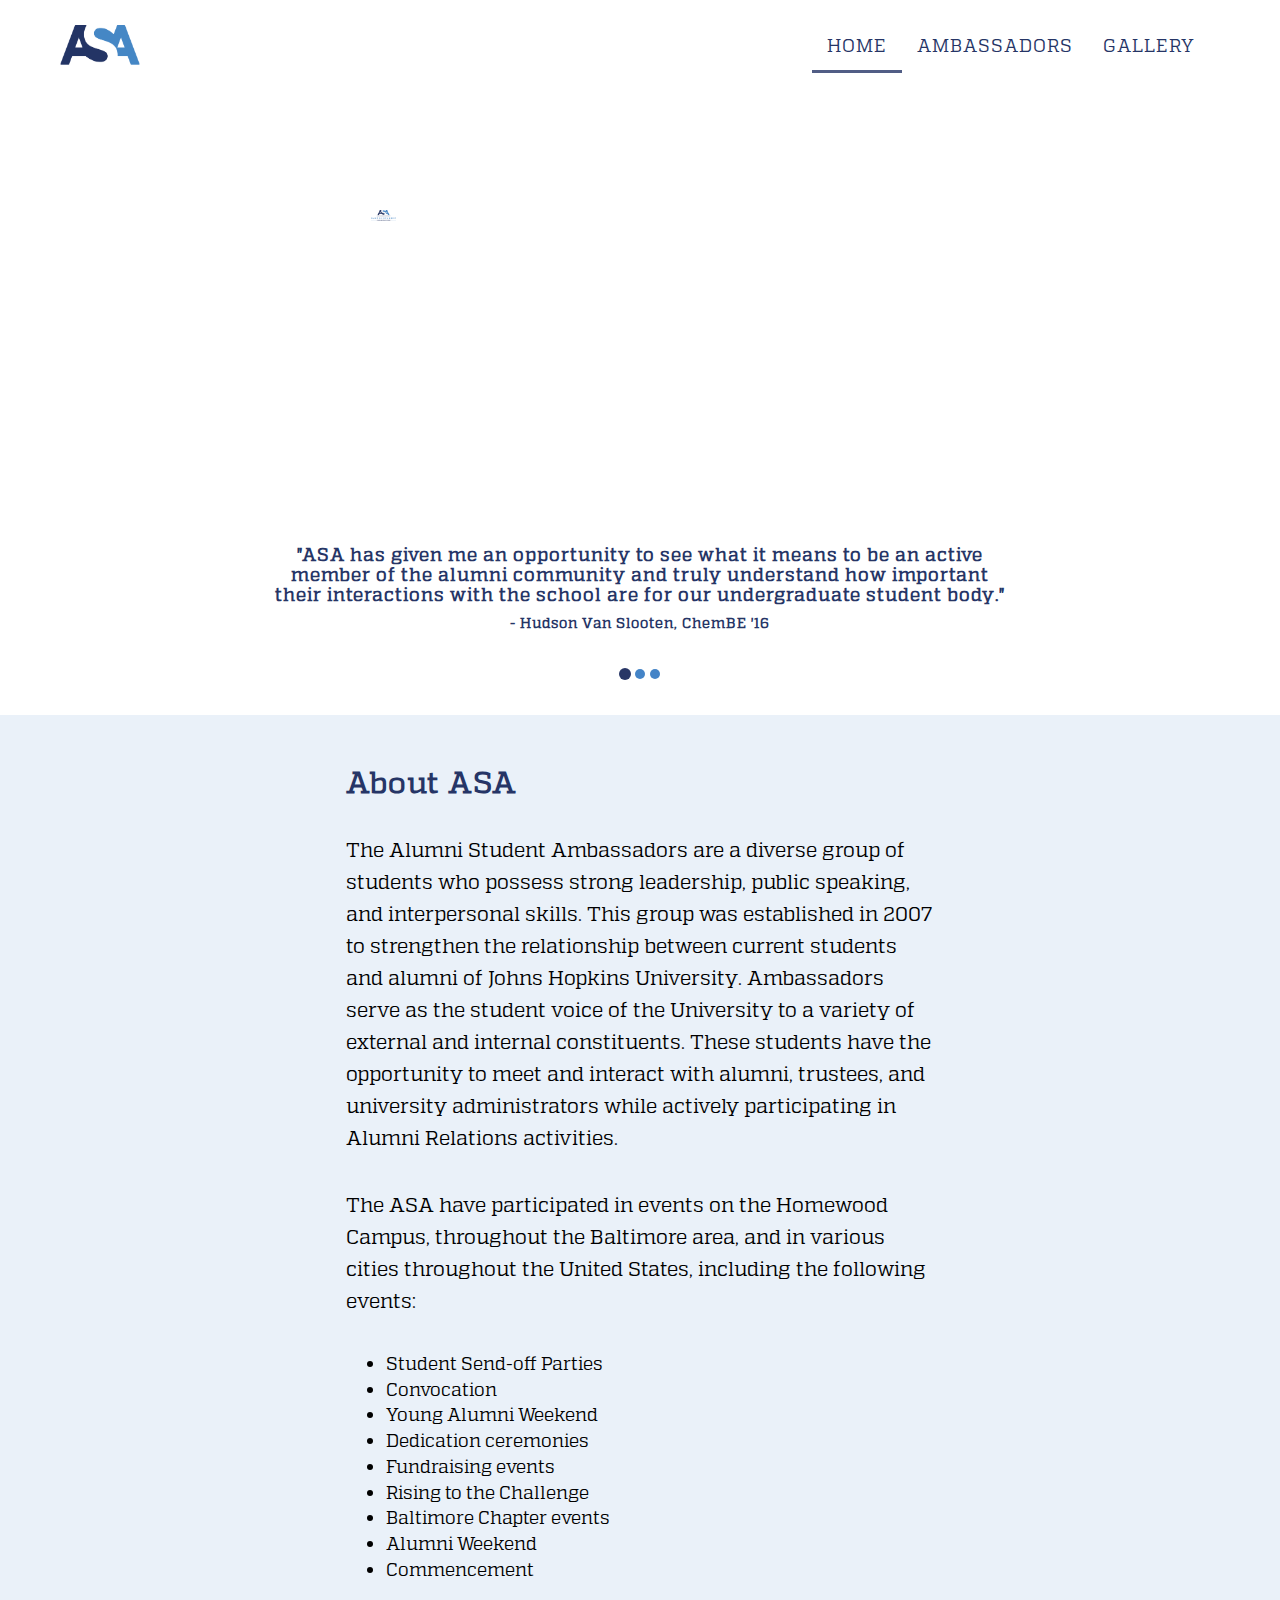
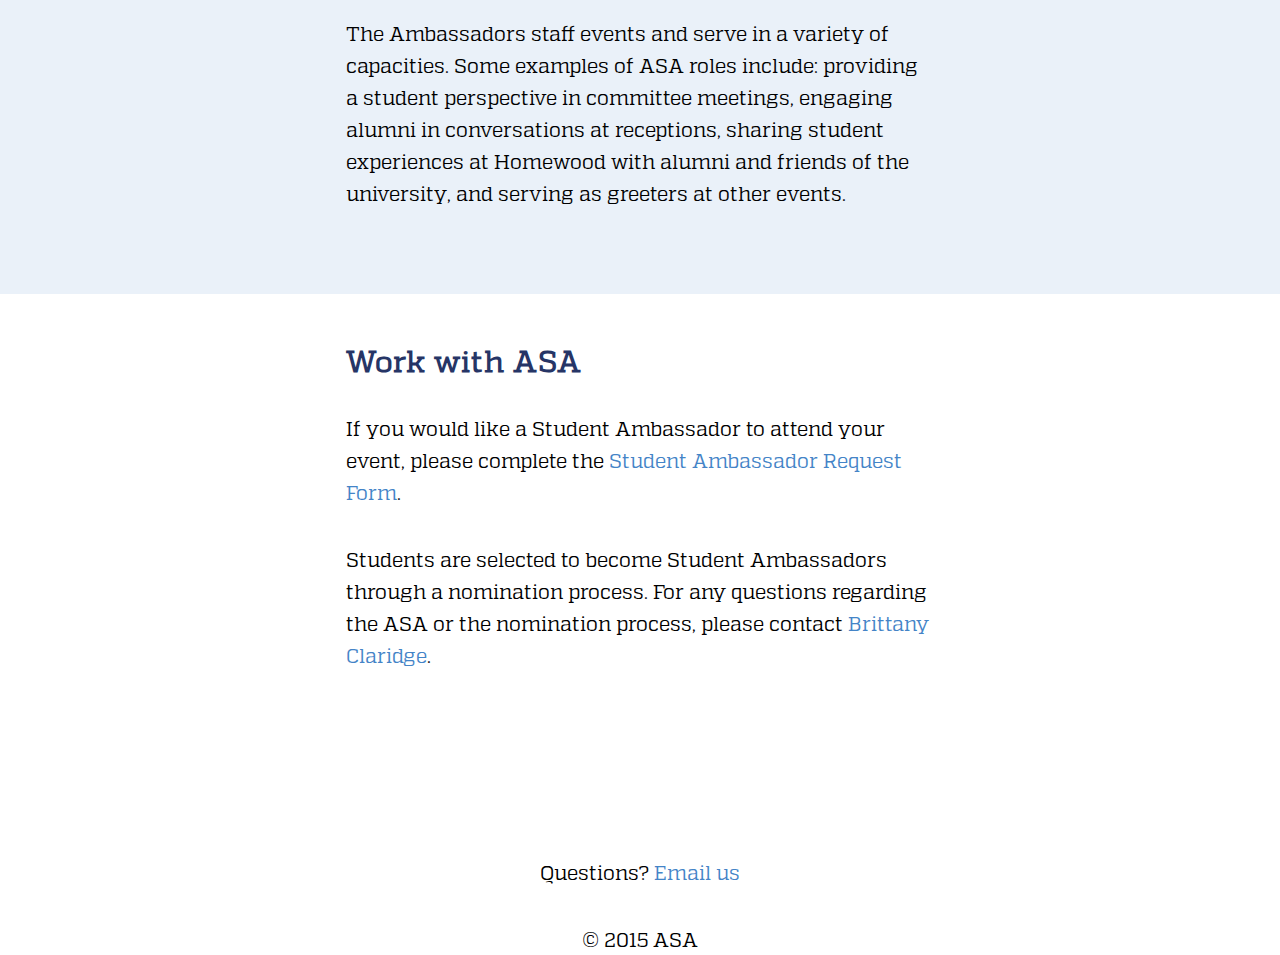
==== index.html @ 32c0086c "added years for testimonials" ====
<!DOCTYPE html>
<html lang="en">
    <head>
        <meta charset="utf-8">
        <meta http-equiv="X-UA-Compatible" content="IE=edge">
        <meta name="viewport" content="width=device-width, initial-scale=1">
        <meta name="description" content="">
        <meta name="author" content="">
        <title>JHU ASA</title>
        <!-- Bootstrap Core CSS -->
        <link href="css/bootstrap.min.css" rel="stylesheet">
        <!-- Custom CSS -->
        <link href="css/grayscale.css" rel="stylesheet">
        <!-- Custom Fonts -->
        <link href="font-awesome/css/font-awesome.min.css" rel="stylesheet" type="text/css">
        <link href="http://fonts.googleapis.com/css?family=Lora:400,700,400italic,700italic" rel="stylesheet" type="text/css">
        <link href="http://fonts.googleapis.com/css?family=Montserrat:400,700" rel="stylesheet" type="text/css">
        <script type="text/javascript" src="d3/d3.js"></script>
        <!-- jQuery -->
        <script src="js/jquery.js"></script>
        <!-- Bootstrap Core JavaScript -->
        <script src="js/bootstrap.min.js"></script>
        <!-- Plugin JavaScript -->
        <script src="js/jquery.easing.min.js"></script>
        <!-- Custom Theme JavaScript -->
        <script src="js/grayscale.js"></script>
        <script src="js/mindmap_entrep.js"></script>
        <script src="js/mindmap_industry.js"></script>
    </head>
    <body id="page-top" data-spy="scroll" data-target=".navbar-fixed-top">
        <!-- Navigation -->
        <nav class="navbar navbar-custom navbar-fixed-top" role="navigation">
            <div class="container">
                <div class="navbar-header">
                    <button type="button" class="navbar-toggle" data-toggle="collapse" data-target=".navbar-main-collapse">
                        <i class="fa fa-bars"></i>
                    </button>
                    <a class="navbar-brand page-scroll" href="index.html" id="jhu_logo"><img src="img/ASA_half.png" height="40" width="80"></a>
                </div>
                <!-- Collect the nav links, forms, and other content for toggling -->
                <div class="collapse navbar-collapse navbar-right navbar-main-collapse">
                    <ul class="nav navbar-nav">
                        <!-- Hidden li included to remove active class from about link when scrolled up past about section -->
                        <li class="active">
                            <a class="page-scroll" href="index.html">Home</a>
                        </li>
                        <li>
                            <a class="page-scroll" href="bios.html">Ambassadors</a>
                        </li>
                        <li>
                            <a class="page-scroll" href="gallery.html">Gallery</a>
                        </li>
                        </li>
                    </ul>
                </div>
                <!-- /.navbar-collapse -->
            </div>
            <!-- /.container -->
        </nav>
        <!-- Intro Header -->
        <header class="page-head">
            <div class="intro"></div>
            <div id="carousel-example-generic" class="carousel slide" data-ride="carousel">
              <!-- Indicators -->
              <ol class="carousel-indicators">
                <li data-target="#carousel-example-generic" data-slide-to="0" class="active"></li>
                <li data-target="#carousel-example-generic" data-slide-to="1"></li>
                <li data-target="#carousel-example-generic" data-slide-to="2"></li>
              </ol>
              <!-- Wrapper for slides -->
              <div class="carousel-inner">
                <div class="item active">
                  <svg class="quote_svg">
                        <rect class="quote-background"/>
                  </svg>
                  <div class="carousel-caption">
                      <h3>"ASA has given me an opportunity to see what it means to be an active member of the alumni community and truly understand how important their interactions with the school are for our undergraduate student body."</h3>
                      <h5>- Hudson Van Slooten, ChemBE '16</h5>
                  </div>
                </div>
                <div class="item">
                  <svg class="quote_svg">
                        <rect class="quote-background"/>
                  </svg>
                  <div class="carousel-caption">
                      <h3>"Being part of ASA is one of the most powerful reminders of how lucky I am to have the opportunity to attend Johns Hopkins University."</h3>
                      <h5>- Caitlin Romanczyk, BME '17</h5>
                  </div>
                </div>
                <div class="item">
                  <svg class="quote_svg">
                        <rect class="quote-background"/>
                  </svg>
                  <div class="carousel-caption">
                      <h3>"As an alumni student ambassador, I have witnessed the extent to which our alumni network is genuinely interested in not only connecting with current students at Hopkins, like me, but also helping us pursue both our academic and personal goals."</h3>
                      <h5>- Danait Yemane, Public Health '17</h5>
                  </div>
                </div>
              </div>
            </div> <!-- Carousel -->
        </header>
        <!-- About Section -->
        <section id="about" class="content-section">
            <div class="row">
                <div class="col-lg-8 col-lg-offset-2">
                    <h2>About ASA</h2>
                    <p>The Alumni Student Ambassadors are a diverse group of students who possess strong leadership, public speaking, and interpersonal skills. This group was established in 2007 to strengthen the relationship between current students and alumni of Johns Hopkins University. Ambassadors serve as the student voice of the University to a variety of external and internal constituents. These students have the opportunity to meet and interact with alumni, trustees, and university administrators while actively participating in Alumni Relations activities.</p>
										<p>The ASA have participated in events on the Homewood Campus, throughout the Baltimore area, and in various cities throughout the United States, including the following events:
                    </p>
                    <div class ="mission">
                        <ul>
                            <li>Student Send-off Parties</li>
                            <li>Convocation</li>
                            <li>Young Alumni Weekend</li>
                            <li>Dedication ceremonies</li>
                            <li>Fundraising events</li>
                            <li>Rising to the Challenge</li>
                            <li>Baltimore Chapter events</li>
                            <li>Alumni Weekend</li>
                            <li>Commencement</li>
                        </ul>
                    </div>
										<p>The Ambassadors staff events and serve in a variety of capacities. Some examples of ASA roles include: providing a student perspective in committee meetings, engaging alumni in conversations at receptions, sharing student experiences at Homewood with alumni and friends of the university, and serving as greeters at other events.
                    </p>
							</div>
					</div>
			</section>
        <section id="work" class="content-section">
            <div class="row">
                <div class="col-lg-8 col-lg-offset-2">
									<h2>Work with ASA</h2>
											<p>If you would like a Student Ambassador to attend your event, please complete the <a href="https://secure.jhu.edu/form/asarequest" target="_blank">Student Ambassador Request Form</a>.</p>
											<p>Students are selected to become Student Ambassadors through a nomination process. For any questions regarding the ASA or the nomination process, please contact <a href="mailto:bclaridge@jhu.edu?subject=ASA%20Inquiry">Brittany Claridge</a>.
                    </p>		
                </div>
            </div>
        </section>
        <section id="end">
						<p>Questions? <a href="mailto:jhu.asa@gmail.com?" target="_top">Email us</a>
            </p>
						<p>
							&#169; 2015 ASA
            </p>
        </section>
    </body>
</html>
---- css/grayscale.css ----
/*!
 * Start Bootstrap - Grayscale Bootstrap Theme (http://startbootstrap.com)
 * Code licensed under the Apache License v2.0.
 * For details, see http://www.apache.org/licenses/LICENSE-2.0.
 */

@font-face {
    font-family: quadon;
    src: url("../fonts/Quadon/Quadon.otf");
}


body
{
    width: 100%;
    height: 100%;
    font-family: quadon;
    color: black;
    background-color: #ffffff;
}

html
{
    width: 100%;
    height: 100%;
}

h1,
h2,
h3,
h4,
h5,
h6
{
    margin: 0 0 35px;
    font-family: quadon;
    font-weight: 700;
    letter-spacing: 1px;
    color: #263566;;
}

p
{
    margin: 0 0 25px;
    font-size: 18px;
    line-height: 1.5;
    text-align: left;
}

@media (min-width:767px)
{
    p
    {
        margin: 0 0 35px;
        font-size: 20px;
        line-height: 1.6;
    }
}

a
{
    color: #4484C7;
    -webkit-transition: all .2s ease-in-out;
    -moz-transition: all .2s ease-in-out;
    transition: all .2s ease-in-out;
}

a:hover,
a:focus
{
    text-decoration: none;
    color: #11505d;
}

.light
{
    font-weight: 400;
}

.navbar-custom
{
    margin-bottom: 0;
    border-bottom: 1px solid rgba(255,255,255,.3);
    text-transform: uppercase;
    font-family: quadon;
}

.navbar-custom .navbar-brand {
    font-weight: 700;
    font-size: 14px;
}

.navbar-custom .navbar-brand:focus
{
    outline: 0;
}

.navbar-custom .navbar-brand .navbar-toggle
{
    padding: 4px 6px;
    font-size: 16px;
    color: #fff;
}

.navbar-custom .navbar-brand .navbar-toggle:focus,
.navbar-custom .navbar-brand .navbar-toggle:active
{
    outline: 0;
}

.navbar-custom a
{
    color: #263566;
}
/*
.navbar-custom a.active
{
    color: red;
}
*/

.navbar-custom .nav li.active
{
    background-color: rgba(38, 53, 102, 0.53);
}

/*
.navbar-custom .nav li
{
    -webkit-transition: background .3s ease-in-out;
    -moz-transition: background .3s ease-in-out;
    transition: background .3s ease-in-out;
}
*/
.navbar-custom .nav li {
    background-color:white;
}
.navbar-custom .nav li:hover,
.navbar-custom .nav li:focus {
    background-color: rgba(68, 132, 199, 0.2);
}
.navbar-custom .nav li a:hover,
.navbar-custom .nav li a:focus {
    background-color: rgba(68, 132, 199, 0.2);
}

.events-centered p {
	text-align: center;
}

.top-nav-collapse
    {
        padding: 0;
        background-color: white;
				color: white;
}
.navbar-custom.top-nav-collapse
{
    border-bottom: 2px solid #4484C7;
    color: white;
}

@media (min-width:767px)
{
    .navbar
    {
        padding: 20px 0;
        border-bottom: 0;
        letter-spacing: 1px;
        background: 0 0;
        -webkit-transition: background .5s ease-in-out,padding .5s ease-in-out;
        -moz-transition: background .5s ease-in-out,padding .5s ease-in-out;
        transition: background .5s ease-in-out,padding .5s ease-in-out;
    }
    .top-nav-collapse
    {
        padding: 0;
        background-color: white;
				color: white;
    }
    .navbar-custom.top-nav-collapse
    {
        border-bottom: 2px solid #4484C7;
				color: white;
/*        min-height:70px;*/
    }
    .navbar-custom .nav li:hover,
    .navbar-custom .nav li:focus {
        background-color: rgba(68, 132, 199, 0.2);
        border-bottom-style: solid;
        border-bottom-color: rgba(68, 132, 199, 0.4);
    }
    .navbar-custom .nav li a:hover,
    .navbar-custom .nav li a:focus {
        background-color: rgba(68, 132, 199, 0.2);
    }
    .navbar-custom .nav li.active
    {
        border-bottom: 3px solid;
        border-bottom-color: rgba(38, 53, 102, 0.8);
        background-color: white;
    }

}
#jhu_logo {
    height: 50px;
    width: 200px;
    padding: 5px;
}
.page-head{
    display: table;
/*    width: 60%;*/
		height: 50%;
		width:60%;
		margin-left:20%;
		margin-top: 200px;
		background-size: 100%;
		@media (min-width:767px) {
			background-size: 25px;
		}
}

@media (max-width:766px){
    .page-head{
        width: 80%;
        margin-left:10%;
    }
}

.intro
{
    display: table;
/*    width: 60%;*/
		height: 300px;
		width:70%;
		margin-left:15%;
		margin-top: 10px;
    background-image: url("../img/ASA_full.png");
    background-repeat: no-repeat;
		background-size: 100%;
		@media (min-width:767px) {
			background-size: 25px;
		}
}

@media (max-width:766px){
    .intro{
        height: 150px;
    }
}
.non-intro
{
    display: table;
/*    width: 60%;*/
		height: 100px;
		width:100%;
		margin-left:20%;
		margin-top: 10px;
		@media (min-width:767px) {
			background-size: 25px;
		}
}

#about, #events {
	background-color:rgba(68, 132, 199, 0.11);
}

.btn-circle
{
    width: 70px;
    height: 70px;
    margin-top: 15px;
    padding: 7px 16px;
    border: 2px solid #fff;
    border-radius: 35px;
    font-size: 40px;
    color: #fff;
    background: 0 0;
    -webkit-transition: background .3s ease-in-out;
    -moz-transition: background .3s ease-in-out;
    transition: background .3s ease-in-out;
}

.btn-circle:hover,
.btn-circle:focus
{
    outline: 0;
    color: #fff;
    background: rgba(255,255,255,.1);
}

.btn-circle i.animated
{
    -webkit-transition-property: -webkit-transform;
    -webkit-transition-duration: 1s;
    -moz-transition-property: -moz-transform;
    -moz-transition-duration: 1s;
}

.btn-circle:hover i.animated
{
    -webkit-animation-name: pulse;
    -moz-animation-name: pulse;
    -webkit-animation-duration: 1.5s;
    -moz-animation-duration: 1.5s;
    -webkit-animation-iteration-count: infinite;
    -moz-animation-iteration-count: infinite;
    -webkit-animation-timing-function: linear;
    -moz-animation-timing-function: linear;
}

@-webkit-keyframes pulse{    
    0 {
        -webkit-transform: scale(1);
        transform: scale(1);
    }

    50% {
        -webkit-transform: scale(1.2);
        transform: scale(1.2);
    }

    100% {
        -webkit-transform: scale(1);
        transform: scale(1);
    }
}

@-moz-keyframes pulse{    
    0 {
        -moz-transform: scale(1);
        transform: scale(1);
    }

    50% {
        -moz-transform: scale(1.2);
        transform: scale(1.2);
    }

    100% {
        -moz-transform: scale(1);
        transform: scale(1);
    }
}

.content-section
{
    padding-left: 15%;
    padding-right: 15%;
		padding-top: 50px;
		padding-bottom: 50px;
}

@media (max-width:766px){
    .content-section{
        padding-right: 40px;
        padding-left: 40px;
        padding top:20px;
    }
}

.download-section
{
    width: 100%;
    padding: 50px 0;
    color: #fff;
    background: url(../img/downloads-bg.jpg) no-repeat center center scroll;
    background-color: #000;
    -webkit-background-size: cover;
    -moz-background-size: cover;
    background-size: cover;
    -o-background-size: cover;
}

#map
{
    width: 100%;
    height: 200px;
    margin-top: 100px;
}

@media (min-width:767px)
{
    .content-section
    {
        padding-top: -50px;
    }
    .download-section
    {
        padding: 100px 0;
    }
    #map
    {
        height: 400px;
        margin-top: 250px;
    }
}

.btn
{
    text-transform: uppercase;
    font-family: Montserrat,"Helvetica Neue",Helvetica,Arial,sans-serif;
    font-weight: 400;
    -webkit-transition: all .3s ease-in-out;
    -moz-transition: all .3s ease-in-out;
    transition: all .3s ease-in-out;
}

.btn-default
{
    border: 1px solid #219ab3;
    color: #4484C7;
    background-color: transparent;
}

.btn-default:hover,
.btn-default:focus
{
    border: 1px solid #4484C7;
    outline: 0;
    color: #000;
    background-color: #4484C7;
}

ul.banner-social-buttons
{
    margin-top: 0;
}

@media (max-width:1199px)
{
    ul.banner-social-buttons
    {
        margin-top: 15px;
    }
}

@media (max-width:767px)
{
    ul.banner-social-buttons li
    {
        display: block;
        margin-bottom: 20px;
        padding: 0;
    }
    ul.banner-social-buttons li:last-child
    {
        margin-bottom: 0;
    }
}

footer
{
    padding: 50px 0;
}

footer p
{
    margin: 0;
}

::-moz-selection {
    text-shadow: none;
    background: #fcfcfc;
    background: rgba(255,255,255,.2);
}

::selection {
    text-shadow: none;
    background: #fcfcfc;
    background: rgba(255,255,255,.2);
}

img::selection
{
    background: 0 0;
}

img::-moz-selection
{
    background: 0 0;
}

body
{
    webkit-tap-highlight-color: rgba(255,255,255,.2);
}

.text
{
    text-align: center;
}

.text_align
{
    text-align: left;
}

.top_align
{
    text-align: center;
}


.centeredp {
	text-align: center;
}
#mindmap_entrepreneurship {
    width: 100%;
}
#mindmap_industry {
    width: 99%;
  	overflow: scroll;
}
.opportunities
{
    padding-bottom: -100px;
}

.mission {
    text-align: left;
    font-size: 20px;
}





/* Leadership Table */

.lead-name {
    font-size: 20px;
}
.lead-position {
    padding-bottom: 10px;
}

.linkedin svg{
    fill: #4484C7;
    transform:scale(.2);
    transition: ease-in-out;
    padding: 0px;
    margin: 0px;
    display: inline-block;
}
.linkedin svg:hover {
    fill:black;
    transform: scale(.25);
    display: inline;
}
.social-media {
    padding: 0px;
    margin: 0px;
    display: inline;
}
#end{
    margin: 100px;
}

#end p {
				text-align: center;
		}

/* SLIDE DOWN */
#flip p{
		display: inline;
		padding: 0px;
		margin: 0px;
		color: rgba(7, 128, 181, 1)
}
#flip2 p{
		display: inline;
		padding: 0px;
		margin: 0px;
		color: rgba(7, 128, 181, 1)
}

#flip, #flip2, #inline {
	display: inline;
}

#panel, #panel2 {
    padding: 5px;
    text-align: center;
/*    background-color: #e5eecc;*/
/*    border: solid 1px #c3c3c3;*/
}

#flip, #flip2:hover {
	cursor: pointer;
}

#panel, #panel2 {
    padding: 50px;
    display: none;
}

a.image-link {
		cursor: pointer;
}

p.small {
	font-size: 14px;
	margin-bottom: 15px;
}

p.large {
	font-size: 20px;
	margin-bottom: 15px;
}

.events-centered h5 {
	margin: 5px;
	margin-top: 20px;
}

.left-list {
	text-align: left;
	font-size: 18px;
}

.carousel-control {
    background-color: white;   
}
.carousel-caption {
    right: 1%;
    left: 1%;
}

.carousel-indicators li {
    background-color: #4484C7;
    border-width: 0;
}
.carousel-indicators li.active {
    background-color: #283666;
}

.carousel-caption {
    text-shadow: none;
}

.carousel-caption h3 {
    margin: 5px;
    font-size: 18px;
    margin-bottom: 10px;
}
.carousel-caption h5 {
    font-size: 14px;
    text-align: center;
}

.quote-background {
    fill: white;
    width: 100%;
    height: 200px;
}
.quote_svg {
    width: 100%;
    height: 200px;
}
    
@media (max-width:766px){
    .quote-background {
        height: 300px;
    }
    .quote_svg {
        height: 300px;
    }
}

/* list.js */

.list {
  margin:0;
  padding:20px 0 0;
}
@media (max-width:766px){
    .list {
        text-align: center;
    }
}

.list p {
    margin-bottom: 0;
    font-size: 17px;
}
.list h3 {
  margin:0 0 0.3rem;
  font-weight: normal;
  font-weight:bold;
  font-size: 18px;
}
.list > li {
  display:block;
  background-color: #eee;
  padding:10px;
  box-shadow: inset 0 1px 0 #fff;
}
.avatar {
  max-width: 150px;
}
img {
  max-width: 100%;
}


input {
  border:solid 1px #ccc;
  border-radius: 5px;
  padding:7px 14px;
  margin-bottom:10px
}
input:focus {
  outline:none;
  border-color:#aaa;
}
.sort {
  padding:8px 30px;
  border-radius: 6px;
  border:none;
  display:inline-block;
  color:#fff;
  text-decoration: none;
  background-color: #28a8e0;
  height:30px;
}
.sort:hover {
  text-decoration: none;
  background-color:#1b8aba;
}
.sort:focus {
  outline:none;
}
.sort:after {
  width: 0;
  height: 0;
  border-left: 5px solid transparent;
  border-right: 5px solid transparent;
  border-bottom: 5px solid transparent;
  content:"";
  position: relative;
  top:-10px;
}
.sort.asc:after {
  width: 0;
  height: 0;
  border-left: 5px solid transparent;
  border-right: 5px solid transparent;
  border-top: 5px solid #fff;
  content:"";
  position: relative;
  top:13px;
}
.sort.desc:after {
  width: 0;
  height: 0;
  border-left: 5px solid transparent;
  border-right: 5px solid transparent;
  border-bottom: 5px solid #fff;
  content:"";
  position: relative;
  top:-10px;
}

/* end list.js */

/* Customizing the list */

.list > li {
    display: inline-block;
    margin: 10px;
    background-color: rgba(68, 132, 199, 0.38);
    border-radius: 6px;
    min-height: 400px;
}

.profilePic {
    border-radius: 6px;
    height: 200px;
    width: 200px;
    border-style: solid;
    border-width:1px;
    border-color: rgba(37, 52, 103);
}

button.sort {
    background-color: rgb(37, 52, 103);
    height: 35px;
    width: 100px;
    padding: 0px;
    margin: 1px;
}
button.sort:hover {
    background-color: rgba(37, 52, 103, 0.6);
}

/* End custom list */


/* special highlight color */
::selection {
  background: rgba(37, 52, 103, 0.6); /* WebKit/Blink Browsers */
}
::-moz-selection {
  background: rgba(37, 52, 103, 0.6); /* Gecko Browsers */
}
/* end highlight color */

ul {
    margin-bottom: 35px;
    font-size: 18px;
}

.fa {
    color: rgba(37, 52, 103, 1);
}


.more_info {
    height: 30px;
    width: 150px;
    overflow: hidden;
    color: #263566;
    cursor: pointer;
    font-size: 15px;
}

.more_info.active {
    height: auto;
    width: auto;
}
p.school {
    display: inline;
    width: 200px;
    font-size: 15px;
}
p.year {
    display: inline;
    width: 200px;
    font-size: 15px;
}
p.major {
    margin-bottom: 10px;
    width: 200px;
    font-size: 15px;
}

@media (max-width:766px){
    p.major {
        text-align: center;
    }
}

h5.position {
    margin-bottom: 10px;
    width: 200px;
}

h3.name {
    width: 200px;
}

.bio_text {
    height:135px;
}
p.code {
    display: none;
}
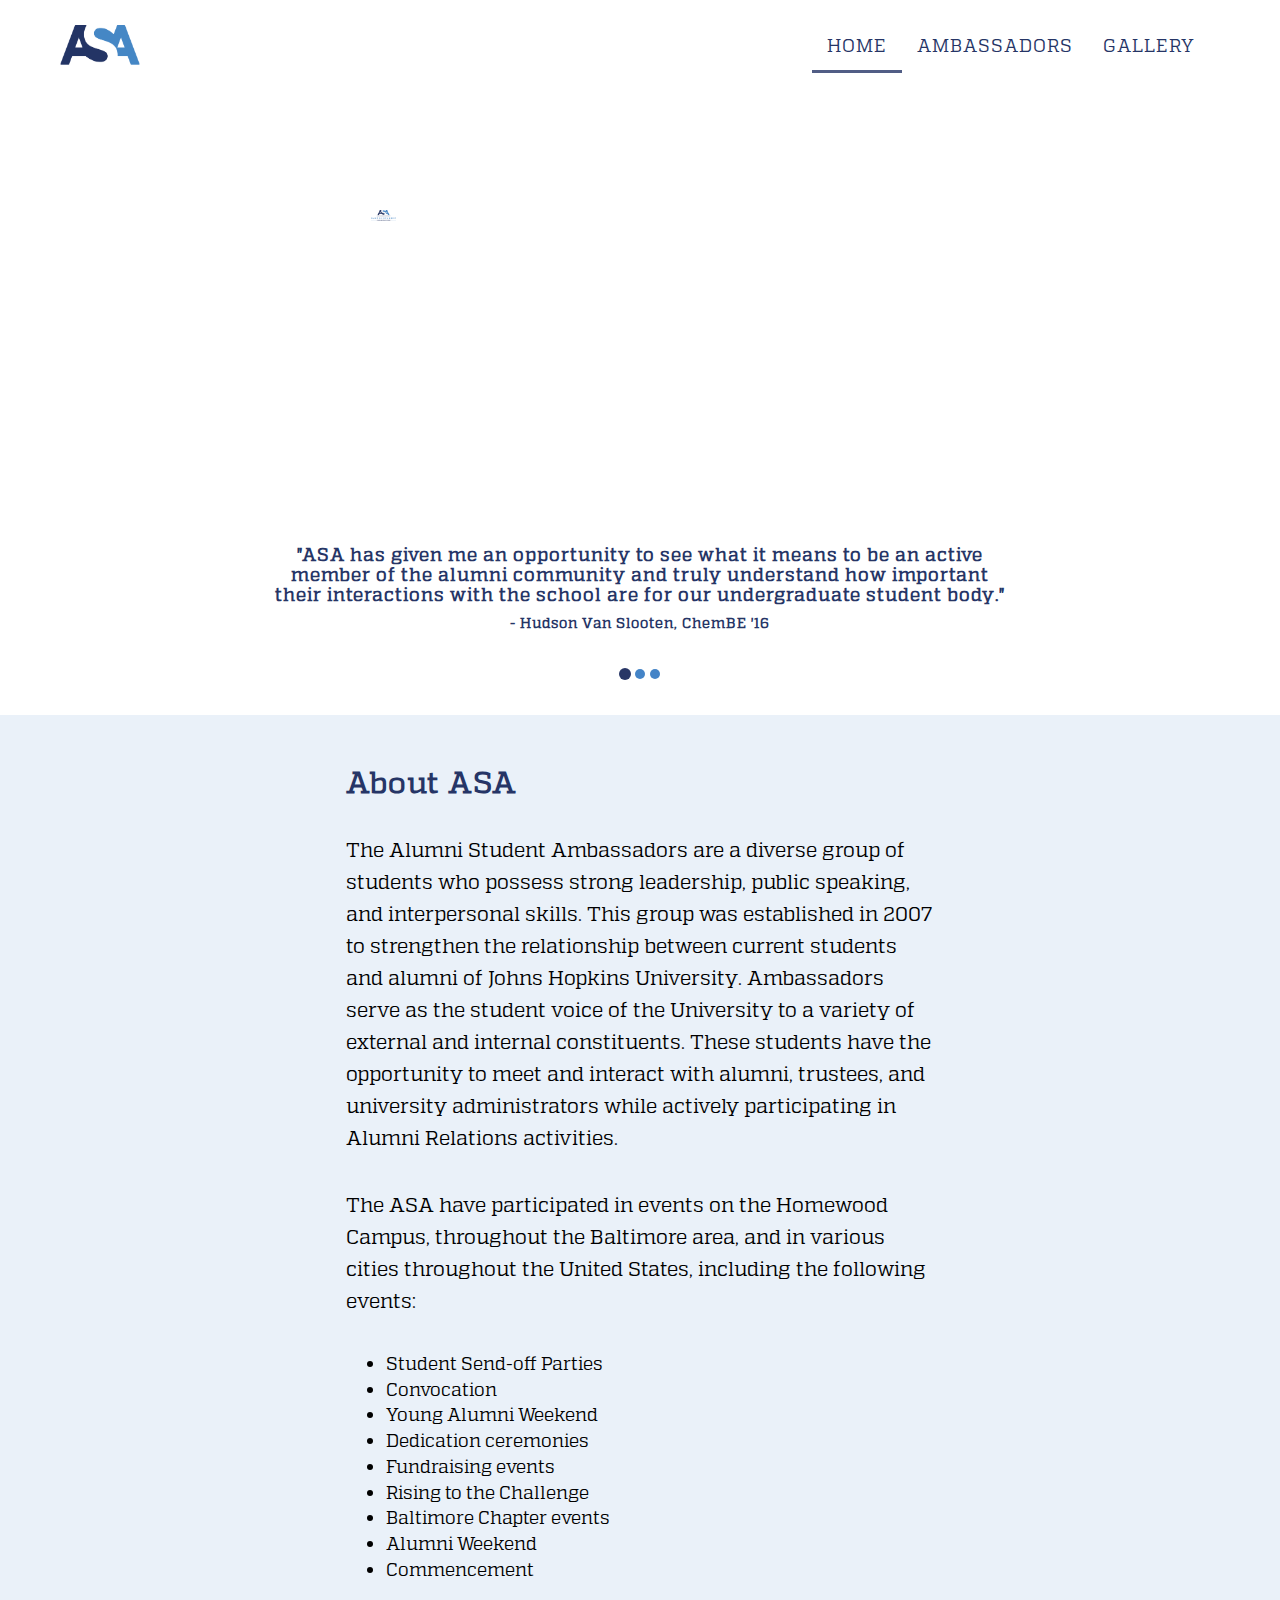
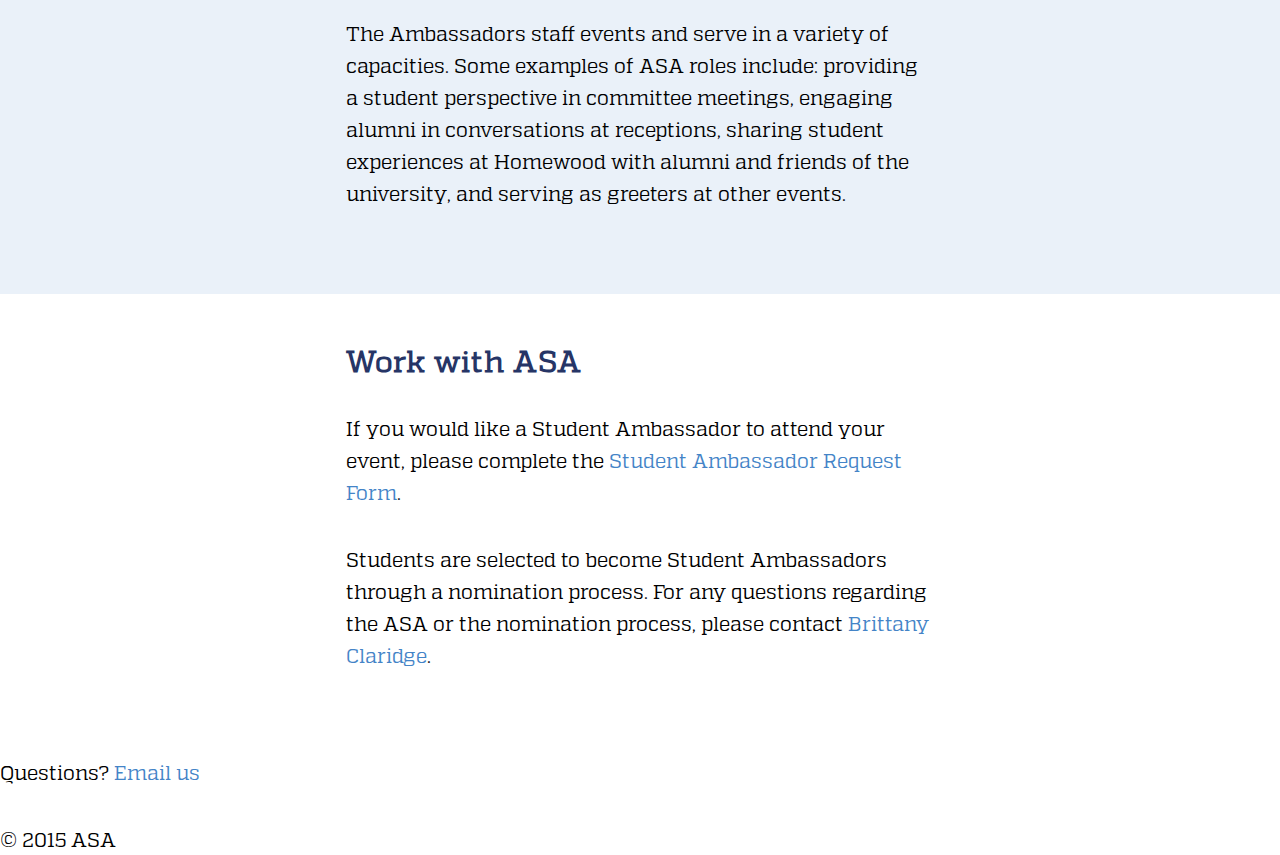
==== commit 4d089647: "cleaned up css" ====
--- a/index.html
+++ b/index.html
@@ -11,11 +11,6 @@
         <link href="css/bootstrap.min.css" rel="stylesheet">
         <!-- Custom CSS -->
         <link href="css/grayscale.css" rel="stylesheet">
-        <!-- Custom Fonts -->
-        <link href="font-awesome/css/font-awesome.min.css" rel="stylesheet" type="text/css">
-        <link href="http://fonts.googleapis.com/css?family=Lora:400,700,400italic,700italic" rel="stylesheet" type="text/css">
-        <link href="http://fonts.googleapis.com/css?family=Montserrat:400,700" rel="stylesheet" type="text/css">
-        <script type="text/javascript" src="d3/d3.js"></script>
         <!-- jQuery -->
         <script src="js/jquery.js"></script>
         <!-- Bootstrap Core JavaScript -->
@@ -24,8 +19,9 @@
         <script src="js/jquery.easing.min.js"></script>
         <!-- Custom Theme JavaScript -->
         <script src="js/grayscale.js"></script>
-        <script src="js/mindmap_entrep.js"></script>
-        <script src="js/mindmap_industry.js"></script>
+        <!-- List Stuff -->
+        <script src="js/list.js"></script>
+        <script src="js/index.js"></script>
     </head>
     <body id="page-top" data-spy="scroll" data-target=".navbar-fixed-top">
         <!-- Navigation -->
@@ -92,7 +88,7 @@
                         <rect class="quote-background"/>
                   </svg>
                   <div class="carousel-caption">
-                      <h3>"As an alumni student ambassador, I have witnessed the extent to which our alumni network is genuinely interested in not only connecting with current students at Hopkins, like me, but also helping us pursue both our academic and personal goals."</h3>
+                      <h3>"As an ambassador, I have witnessed the extent to which our alumni network is genuinely interested in not only connecting with current students at Hopkins, like me, but also helping us pursue both our academic and personal goals."</h3>
                       <h5>- Danait Yemane, Public Health '17</h5>
                   </div>
                 </div>
--- a/css/grayscale.css
+++ b/css/grayscale.css
@@ -144,10 +144,6 @@
 .navbar-custom .nav li a:hover,
 .navbar-custom .nav li a:focus {
     background-color: rgba(68, 132, 199, 0.2);
-}
-
-.events-centered p {
-	text-align: center;
 }
 
 .top-nav-collapse
@@ -247,7 +243,9 @@
 
 @media (max-width:766px){
     .intro{
-        height: 150px;
+        width: 300px;
+        height: 160px;
+        margin: auto;
     }
 }
 .non-intro
@@ -267,50 +265,6 @@
 	background-color:rgba(68, 132, 199, 0.11);
 }
 
-.btn-circle
-{
-    width: 70px;
-    height: 70px;
-    margin-top: 15px;
-    padding: 7px 16px;
-    border: 2px solid #fff;
-    border-radius: 35px;
-    font-size: 40px;
-    color: #fff;
-    background: 0 0;
-    -webkit-transition: background .3s ease-in-out;
-    -moz-transition: background .3s ease-in-out;
-    transition: background .3s ease-in-out;
-}
-
-.btn-circle:hover,
-.btn-circle:focus
-{
-    outline: 0;
-    color: #fff;
-    background: rgba(255,255,255,.1);
-}
-
-.btn-circle i.animated
-{
-    -webkit-transition-property: -webkit-transform;
-    -webkit-transition-duration: 1s;
-    -moz-transition-property: -moz-transform;
-    -moz-transition-duration: 1s;
-}
-
-.btn-circle:hover i.animated
-{
-    -webkit-animation-name: pulse;
-    -moz-animation-name: pulse;
-    -webkit-animation-duration: 1.5s;
-    -moz-animation-duration: 1.5s;
-    -webkit-animation-iteration-count: infinite;
-    -moz-animation-iteration-count: infinite;
-    -webkit-animation-timing-function: linear;
-    -moz-animation-timing-function: linear;
-}
-
 @-webkit-keyframes pulse{    
     0 {
         -webkit-transform: scale(1);
@@ -374,55 +328,6 @@
     -o-background-size: cover;
 }
 
-#map
-{
-    width: 100%;
-    height: 200px;
-    margin-top: 100px;
-}
-
-@media (min-width:767px)
-{
-    .content-section
-    {
-        padding-top: -50px;
-    }
-    .download-section
-    {
-        padding: 100px 0;
-    }
-    #map
-    {
-        height: 400px;
-        margin-top: 250px;
-    }
-}
-
-.btn
-{
-    text-transform: uppercase;
-    font-family: Montserrat,"Helvetica Neue",Helvetica,Arial,sans-serif;
-    font-weight: 400;
-    -webkit-transition: all .3s ease-in-out;
-    -moz-transition: all .3s ease-in-out;
-    transition: all .3s ease-in-out;
-}
-
-.btn-default
-{
-    border: 1px solid #219ab3;
-    color: #4484C7;
-    background-color: transparent;
-}
-
-.btn-default:hover,
-.btn-default:focus
-{
-    border: 1px solid #4484C7;
-    outline: 0;
-    color: #000;
-    background-color: #4484C7;
-}
 
 ul.banner-social-buttons
 {
@@ -451,15 +356,6 @@
     }
 }
 
-footer
-{
-    padding: 50px 0;
-}
-
-footer p
-{
-    margin: 0;
-}
 
 ::-moz-selection {
     text-shadow: none;
@@ -507,13 +403,7 @@
 .centeredp {
 	text-align: center;
 }
-#mindmap_entrepreneurship {
-    width: 100%;
-}
-#mindmap_industry {
-    width: 99%;
-  	overflow: scroll;
-}
+
 .opportunities
 {
     padding-bottom: -100px;
@@ -527,99 +417,7 @@
 
 
 
-
-/* Leadership Table */
-
-.lead-name {
-    font-size: 20px;
-}
-.lead-position {
-    padding-bottom: 10px;
-}
-
-.linkedin svg{
-    fill: #4484C7;
-    transform:scale(.2);
-    transition: ease-in-out;
-    padding: 0px;
-    margin: 0px;
-    display: inline-block;
-}
-.linkedin svg:hover {
-    fill:black;
-    transform: scale(.25);
-    display: inline;
-}
-.social-media {
-    padding: 0px;
-    margin: 0px;
-    display: inline;
-}
-#end{
-    margin: 100px;
-}
-
-#end p {
-				text-align: center;
-		}
-
-/* SLIDE DOWN */
-#flip p{
-		display: inline;
-		padding: 0px;
-		margin: 0px;
-		color: rgba(7, 128, 181, 1)
-}
-#flip2 p{
-		display: inline;
-		padding: 0px;
-		margin: 0px;
-		color: rgba(7, 128, 181, 1)
-}
-
-#flip, #flip2, #inline {
-	display: inline;
-}
-
-#panel, #panel2 {
-    padding: 5px;
-    text-align: center;
-/*    background-color: #e5eecc;*/
-/*    border: solid 1px #c3c3c3;*/
-}
-
-#flip, #flip2:hover {
-	cursor: pointer;
-}
-
-#panel, #panel2 {
-    padding: 50px;
-    display: none;
-}
-
-a.image-link {
-		cursor: pointer;
-}
-
-p.small {
-	font-size: 14px;
-	margin-bottom: 15px;
-}
-
-p.large {
-	font-size: 20px;
-	margin-bottom: 15px;
-}
-
-.events-centered h5 {
-	margin: 5px;
-	margin-top: 20px;
-}
-
-.left-list {
-	text-align: left;
-	font-size: 18px;
-}
+/* Carousel */
 
 .carousel-control {
     background-color: white;   
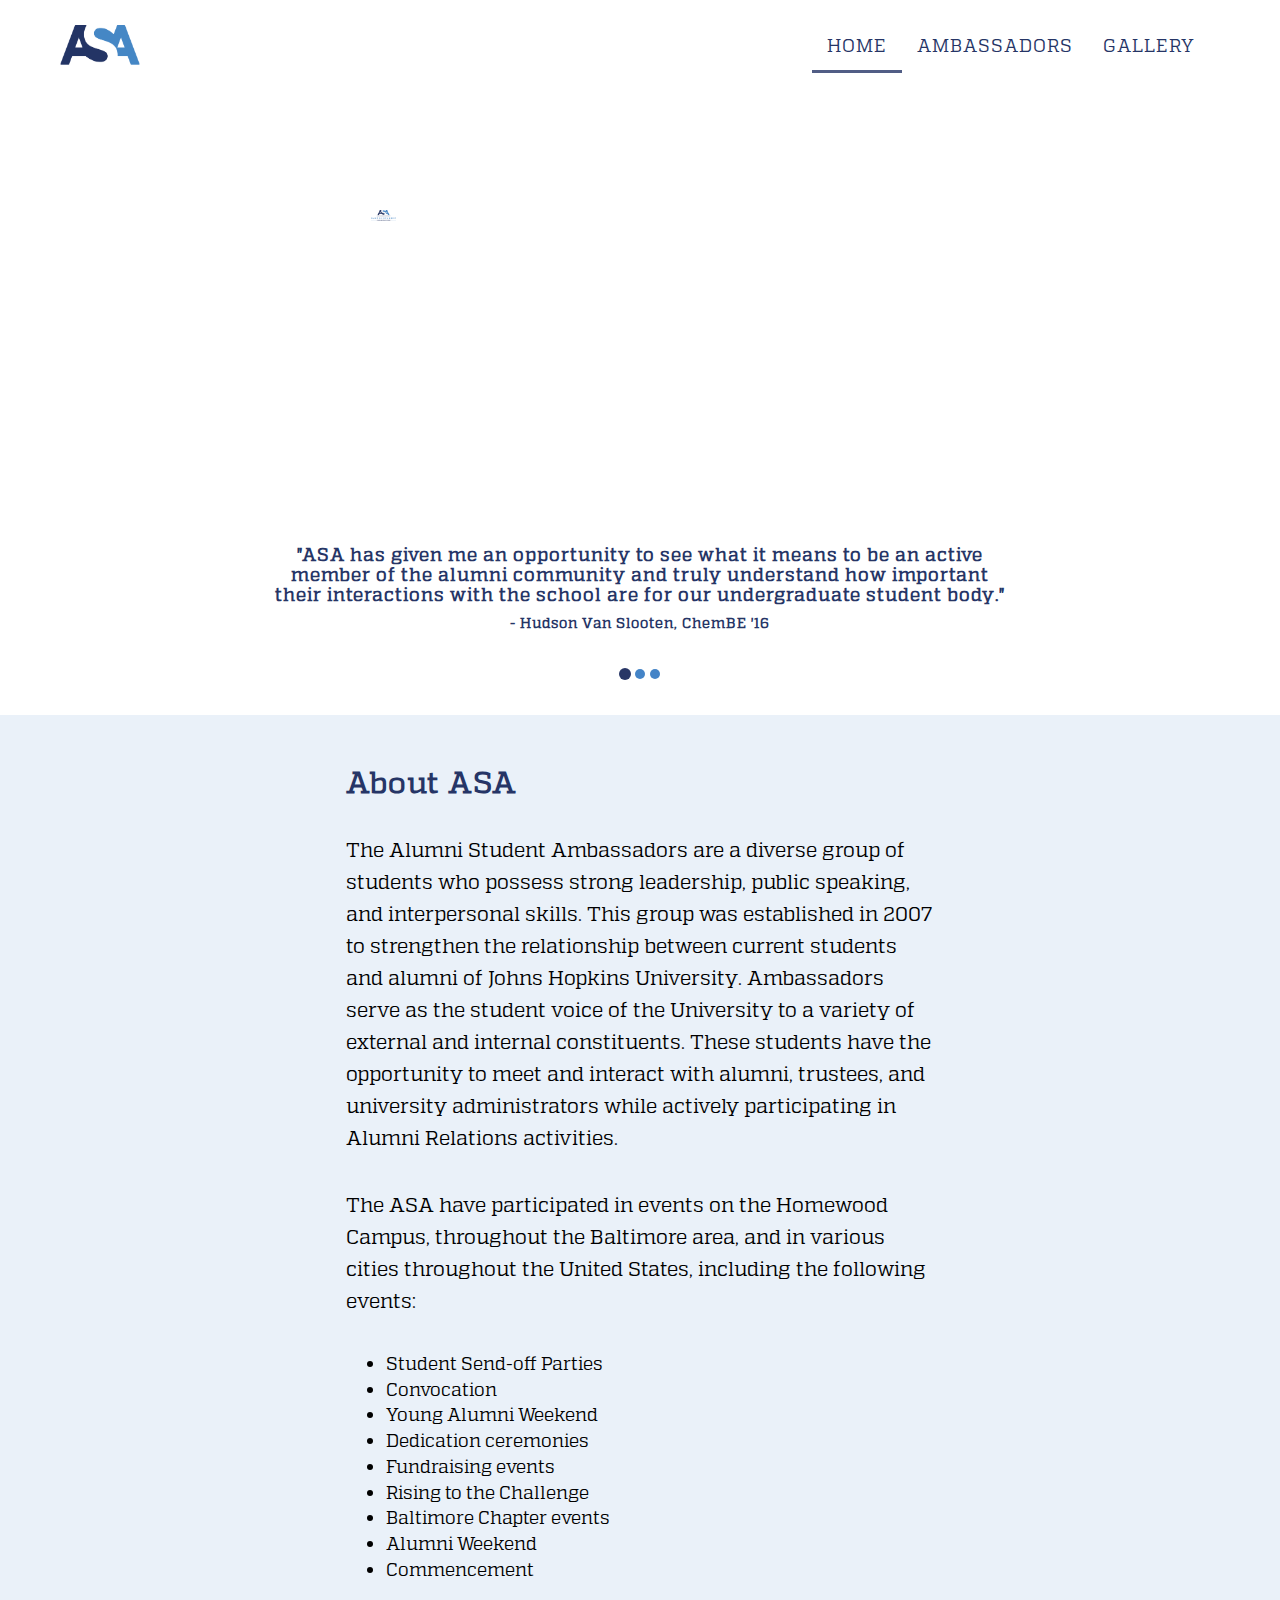
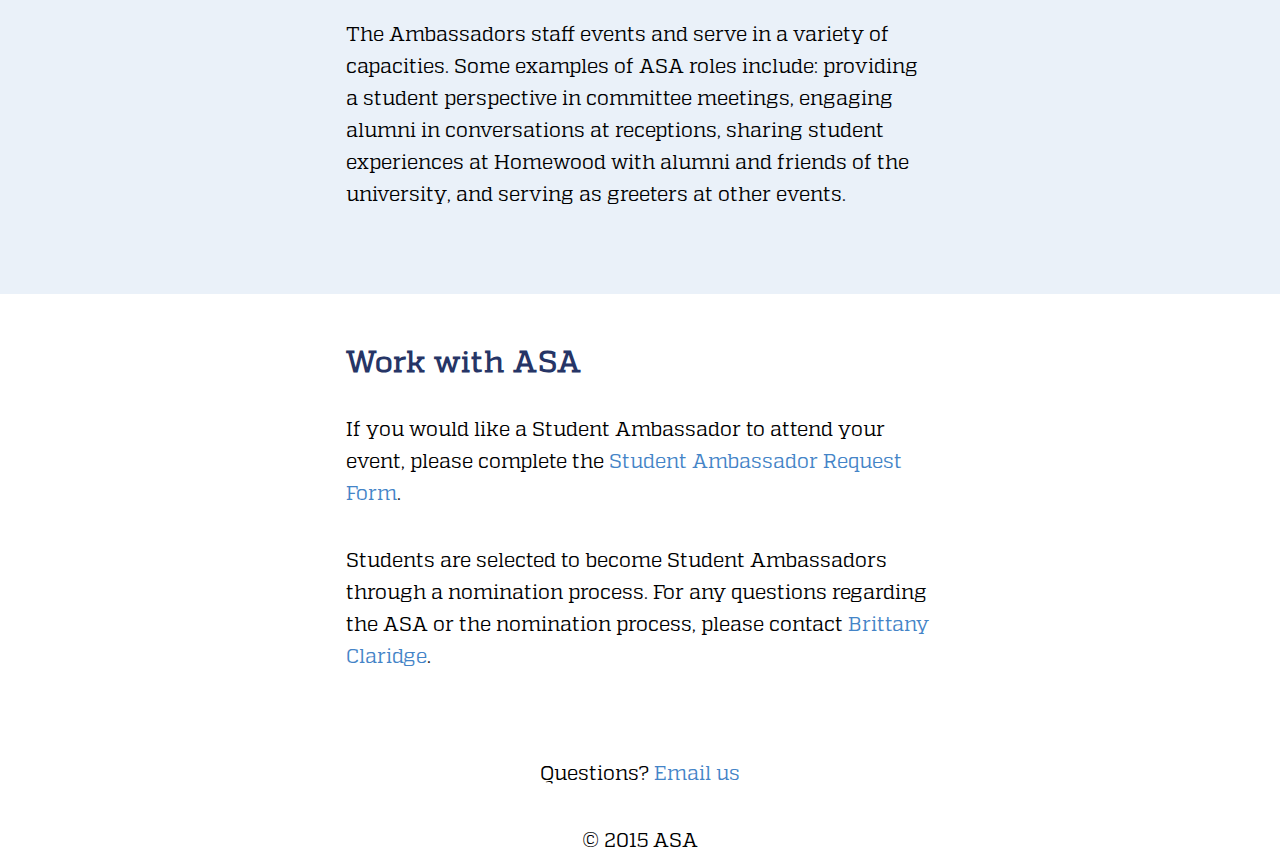
==== commit 54e32e2f: "fixed fa fa bars" ====
--- a/index.html
+++ b/index.html
@@ -22,6 +22,8 @@
         <!-- List Stuff -->
         <script src="js/list.js"></script>
         <script src="js/index.js"></script>
+        <!-- Fa fa bars -->
+        <link rel="stylesheet" href="http://cdnjs.cloudflare.com/ajax/libs/font-awesome/4.4.0/css/font-awesome.min.css">
     </head>
     <body id="page-top" data-spy="scroll" data-target=".navbar-fixed-top">
         <!-- Navigation -->
--- a/css/grayscale.css
+++ b/css/grayscale.css
@@ -123,7 +123,7 @@
 
 .navbar-custom .nav li.active
 {
-    background-color: rgba(38, 53, 102, 0.53);
+    background-color: #4484C7;
 }
 
 /*
@@ -139,11 +139,11 @@
 }
 .navbar-custom .nav li:hover,
 .navbar-custom .nav li:focus {
-    background-color: rgba(68, 132, 199, 0.2);
+    background-color: rgb(162, 191, 221);
 }
 .navbar-custom .nav li a:hover,
 .navbar-custom .nav li a:focus {
-    background-color: rgba(68, 132, 199, 0.2);
+    background-color: rgb(162, 191, 221);
 }
 
 .top-nav-collapse
@@ -253,7 +253,7 @@
     display: table;
 /*    width: 60%;*/
 		height: 100px;
-		width:100%;
+		width:60%;
 		margin-left:20%;
 		margin-top: 10px;
 		@media (min-width:767px) {
@@ -356,6 +356,15 @@
     }
 }
 
+footer
+{
+    padding: 50px 0;
+}
+
+footer p
+{
+    margin: 0;
+}
 
 ::-moz-selection {
     text-shadow: none;
@@ -615,7 +624,6 @@
     color: rgba(37, 52, 103, 1);
 }
 
-
 .more_info {
     height: 30px;
     width: 150px;
@@ -665,4 +673,8 @@
 }
 p.code {
     display: none;
+}
+
+#end p{
+    text-align: center;
 }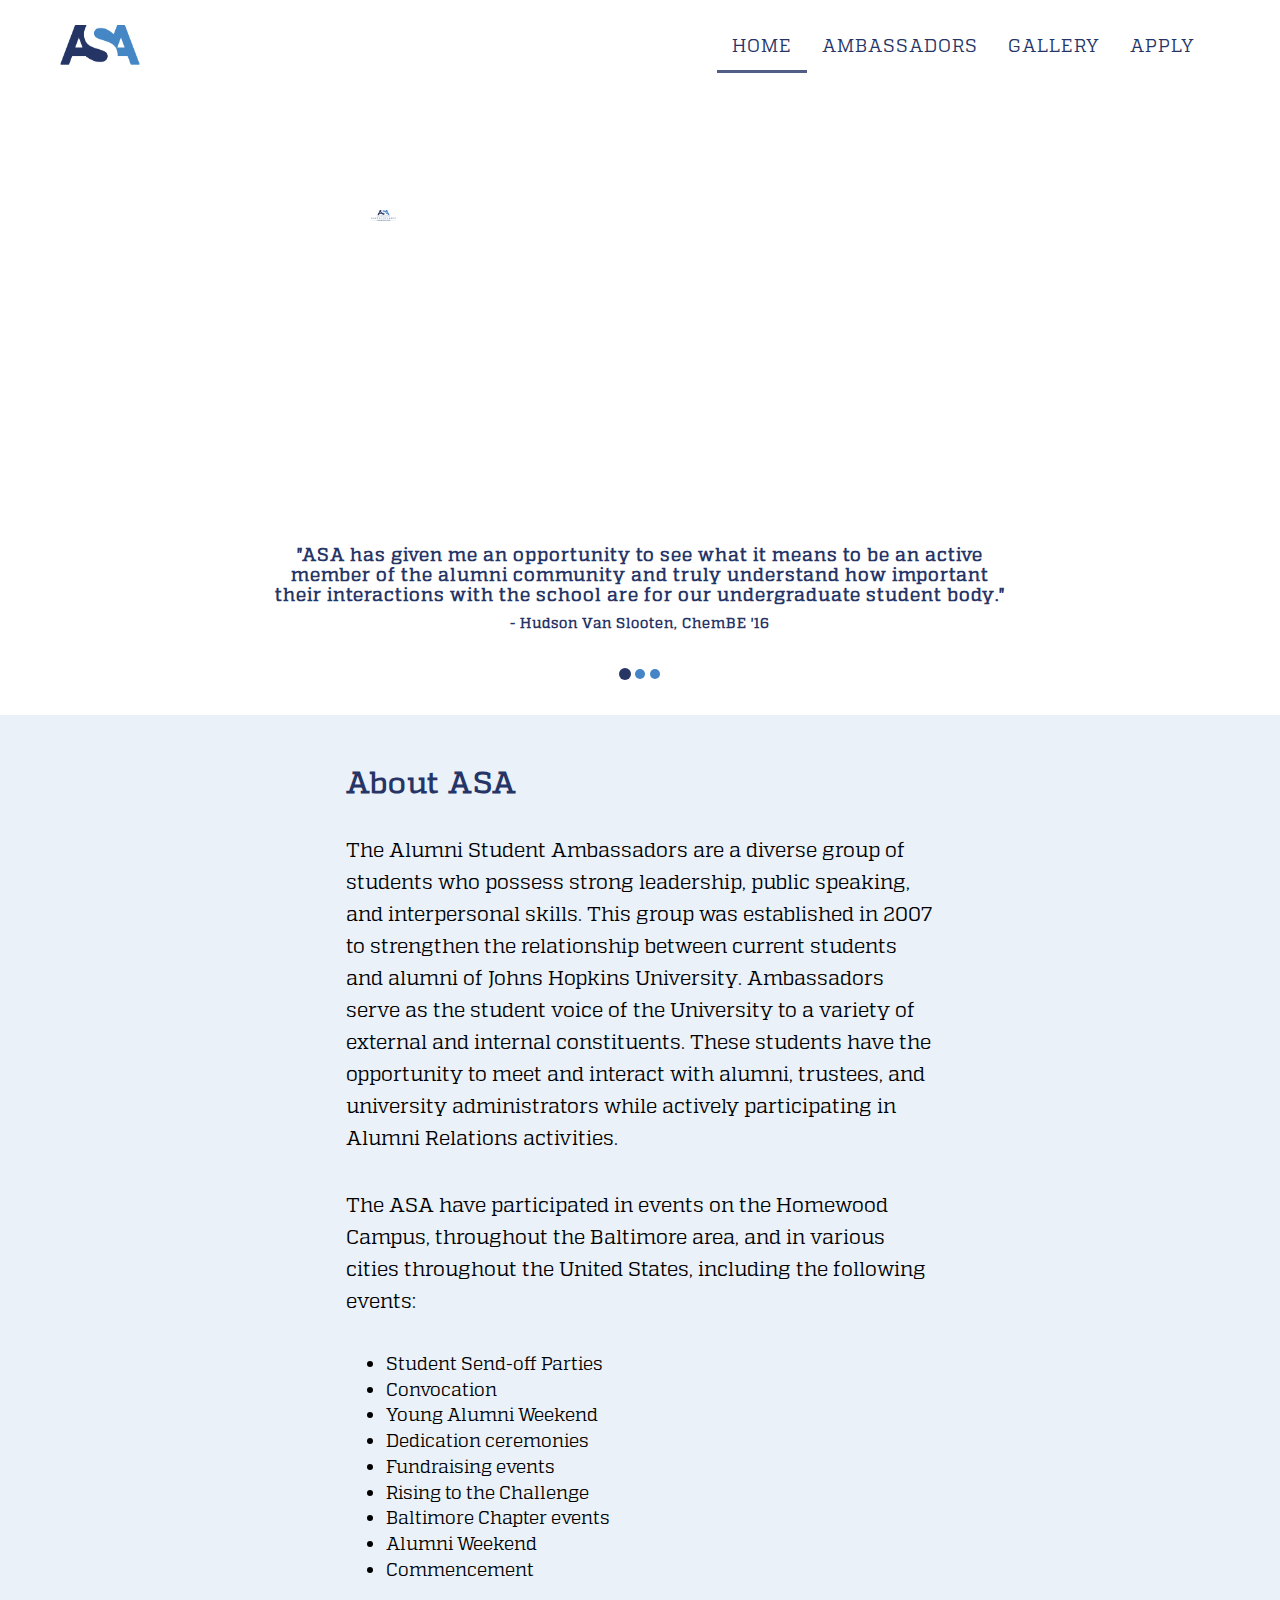
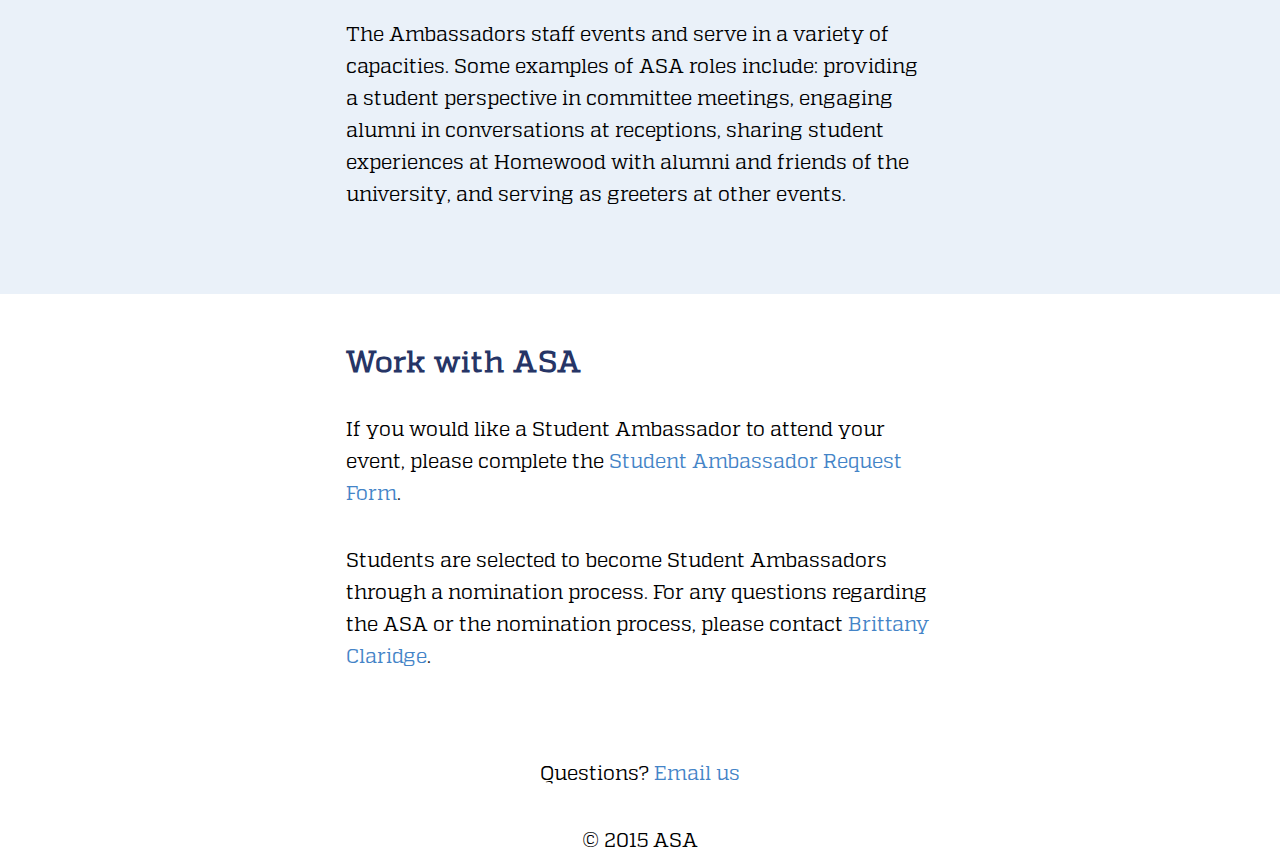
==== commit cd6dd03d: "apply, Danait, Brian" ====
--- a/index.html
+++ b/index.html
@@ -48,6 +48,8 @@
                         <li>
                             <a class="page-scroll" href="gallery.html">Gallery</a>
                         </li>
+                        <li>
+                            <a class="page-scroll" href="apply.html">Apply</a>
                         </li>
                     </ul>
                 </div>
--- a/css/grayscale.css
+++ b/css/grayscale.css
@@ -261,10 +261,13 @@
 		}
 }
 
-#about, #events {
+#about, #events, #apply {
 	background-color:rgba(68, 132, 199, 0.11);
 }
-
+iframe {
+    display: block;
+    margin: 0 auto;
+}
 @-webkit-keyframes pulse{    
     0 {
         -webkit-transform: scale(1);
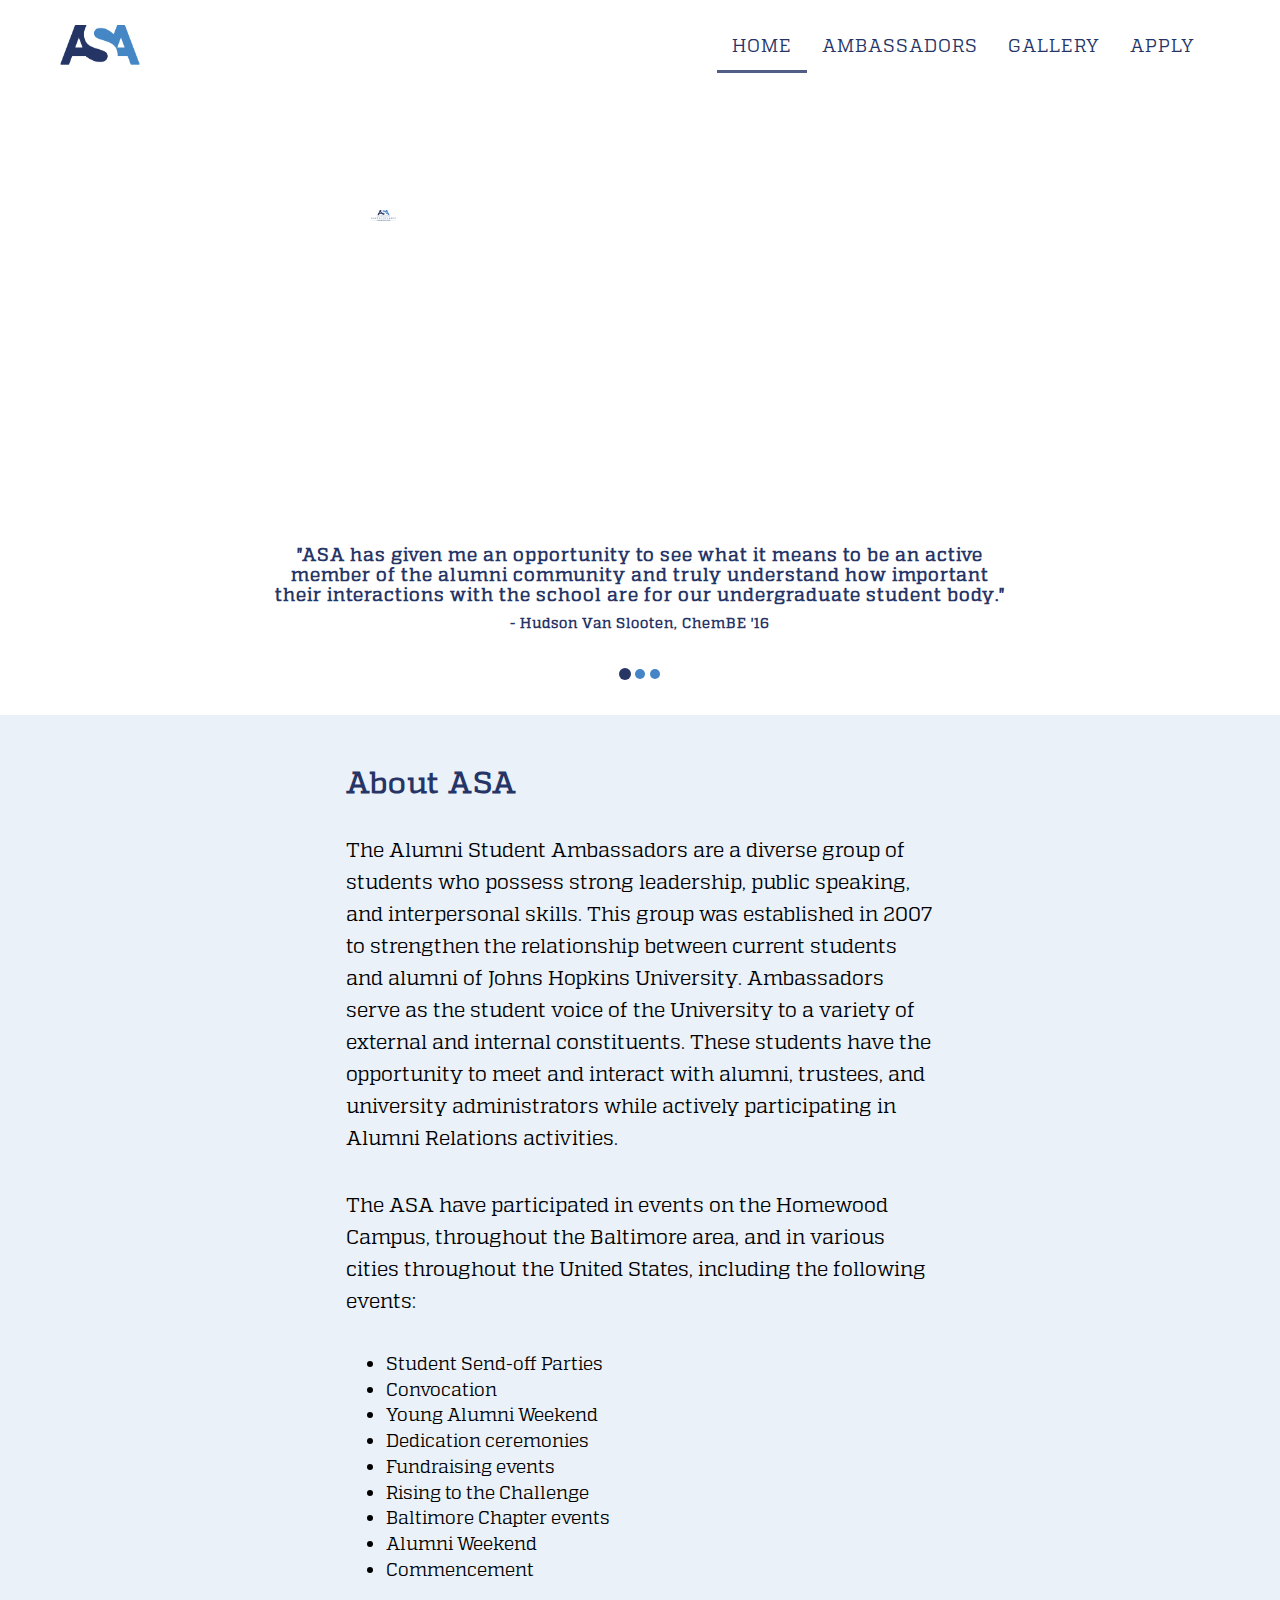
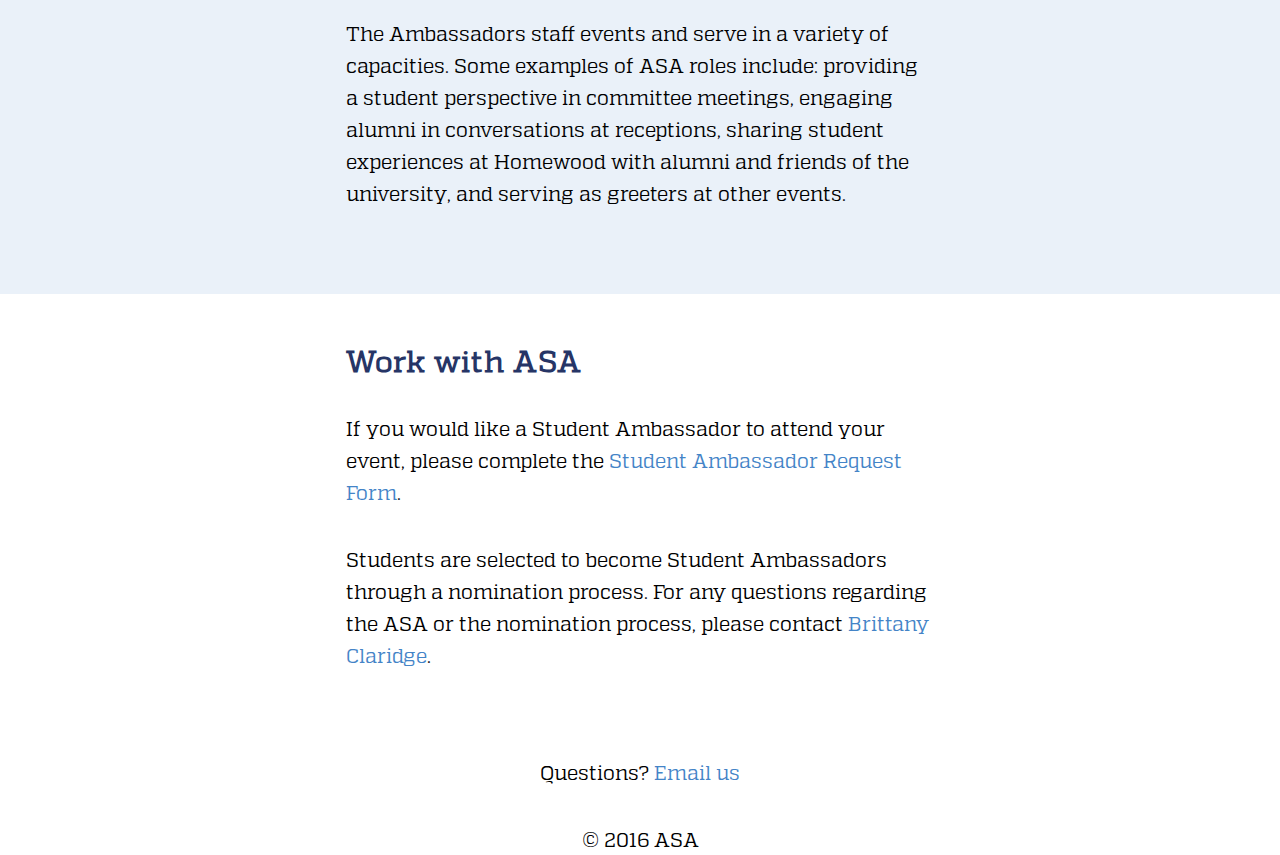
==== commit 9da47bb7: "Updating copyright date in footer." ====
--- a/index.html
+++ b/index.html
@@ -136,11 +136,8 @@
             </div>
         </section>
         <section id="end">
-						<p>Questions? <a href="mailto:jhu.asa@gmail.com?" target="_top">Email us</a>
-            </p>
-						<p>
-							&#169; 2015 ASA
-            </p>
+			<p>Questions? <a href="mailto:jhu.asa@gmail.com?" target="_top">Email us</a></p>
+			<p>&#169; 2016 ASA</p>
         </section>
     </body>
 </html>
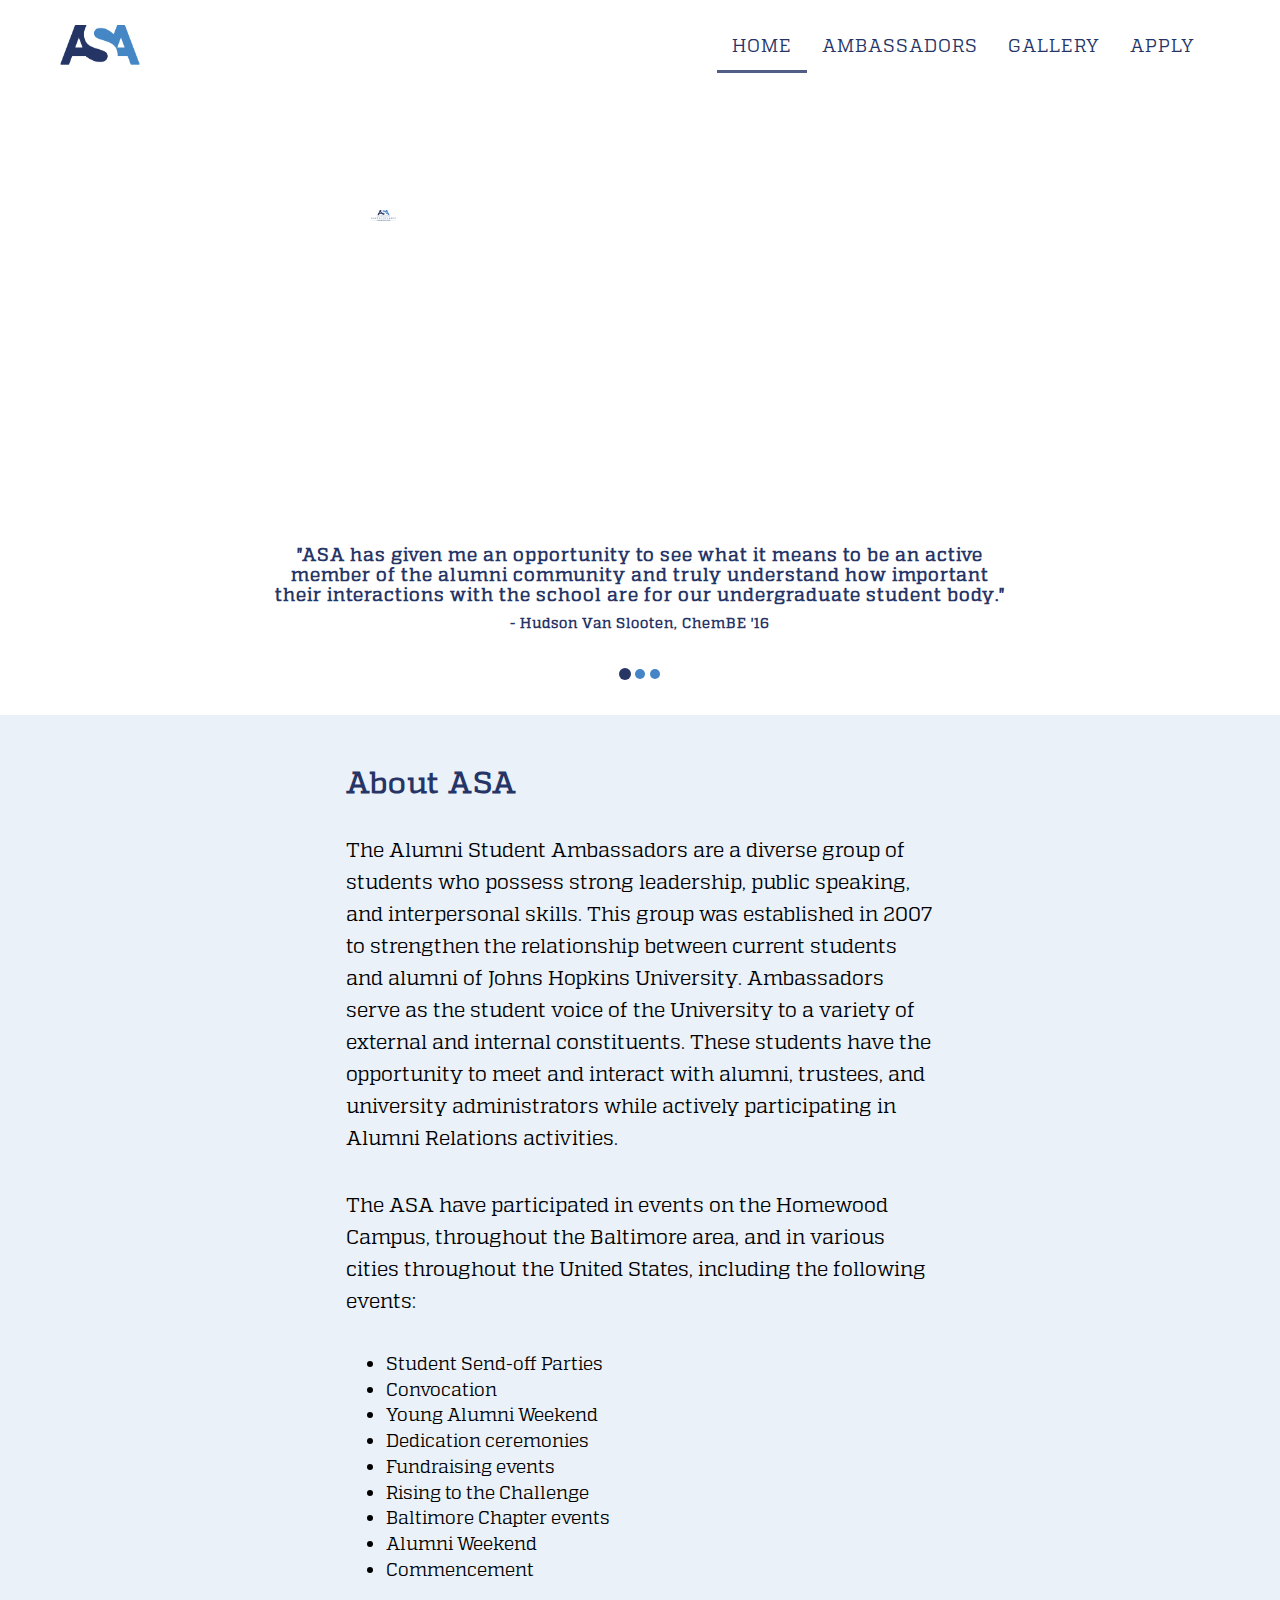
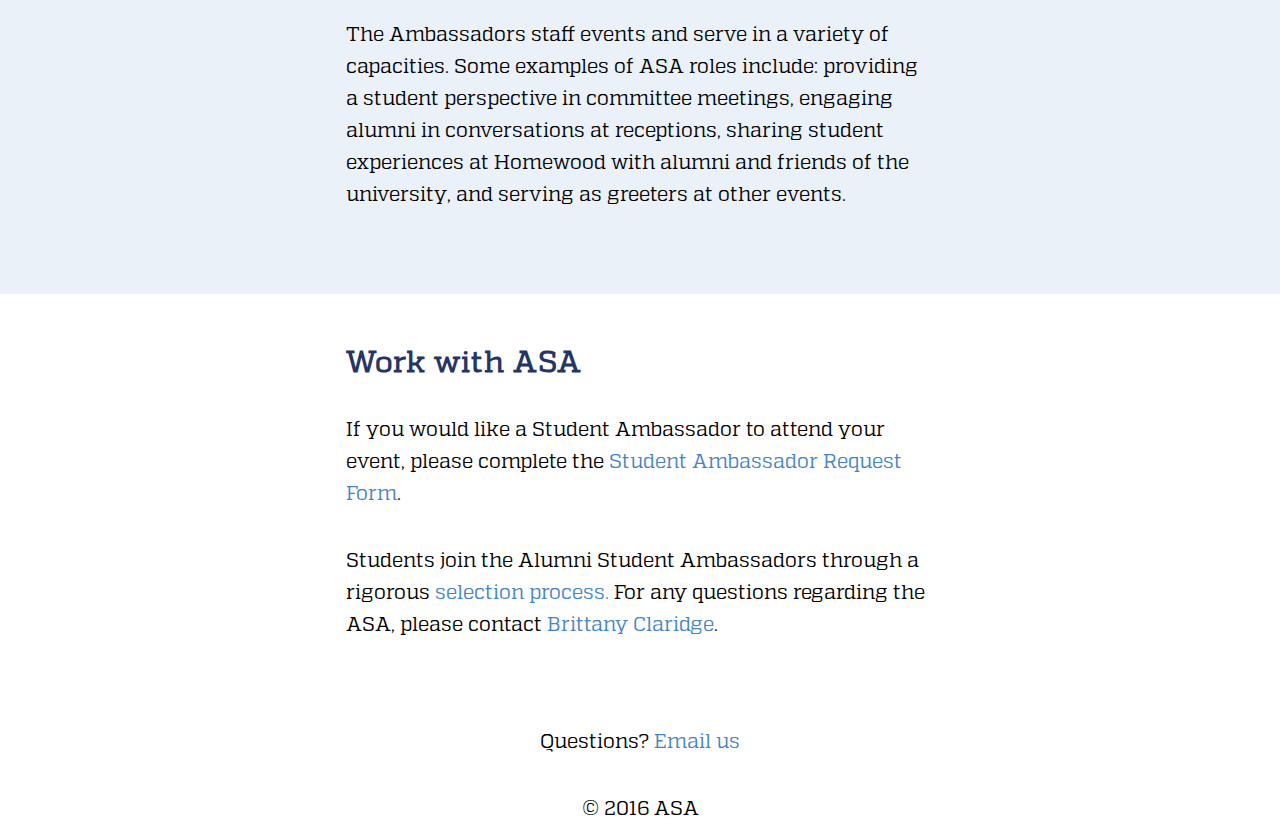
==== commit 8ce0f2a1: "Add expectations" ====
--- a/index.html
+++ b/index.html
@@ -130,7 +130,7 @@
                 <div class="col-lg-8 col-lg-offset-2">
 									<h2>Work with ASA</h2>
 											<p>If you would like a Student Ambassador to attend your event, please complete the <a href="https://secure.jhu.edu/form/asarequest" target="_blank">Student Ambassador Request Form</a>.</p>
-											<p>Students are selected to become Student Ambassadors through a nomination process. For any questions regarding the ASA or the nomination process, please contact <a href="mailto:bclaridge@jhu.edu?subject=ASA%20Inquiry">Brittany Claridge</a>.
+                    <p>Students join the Alumni Student Ambassadors through a rigorous <a href=apply.html>selection process.</a> For any questions regarding the ASA, please contact <a href="mailto:bclaridge@jhu.edu?subject=ASA%20Inquiry">Brittany Claridge</a>.
                     </p>		
                 </div>
             </div>
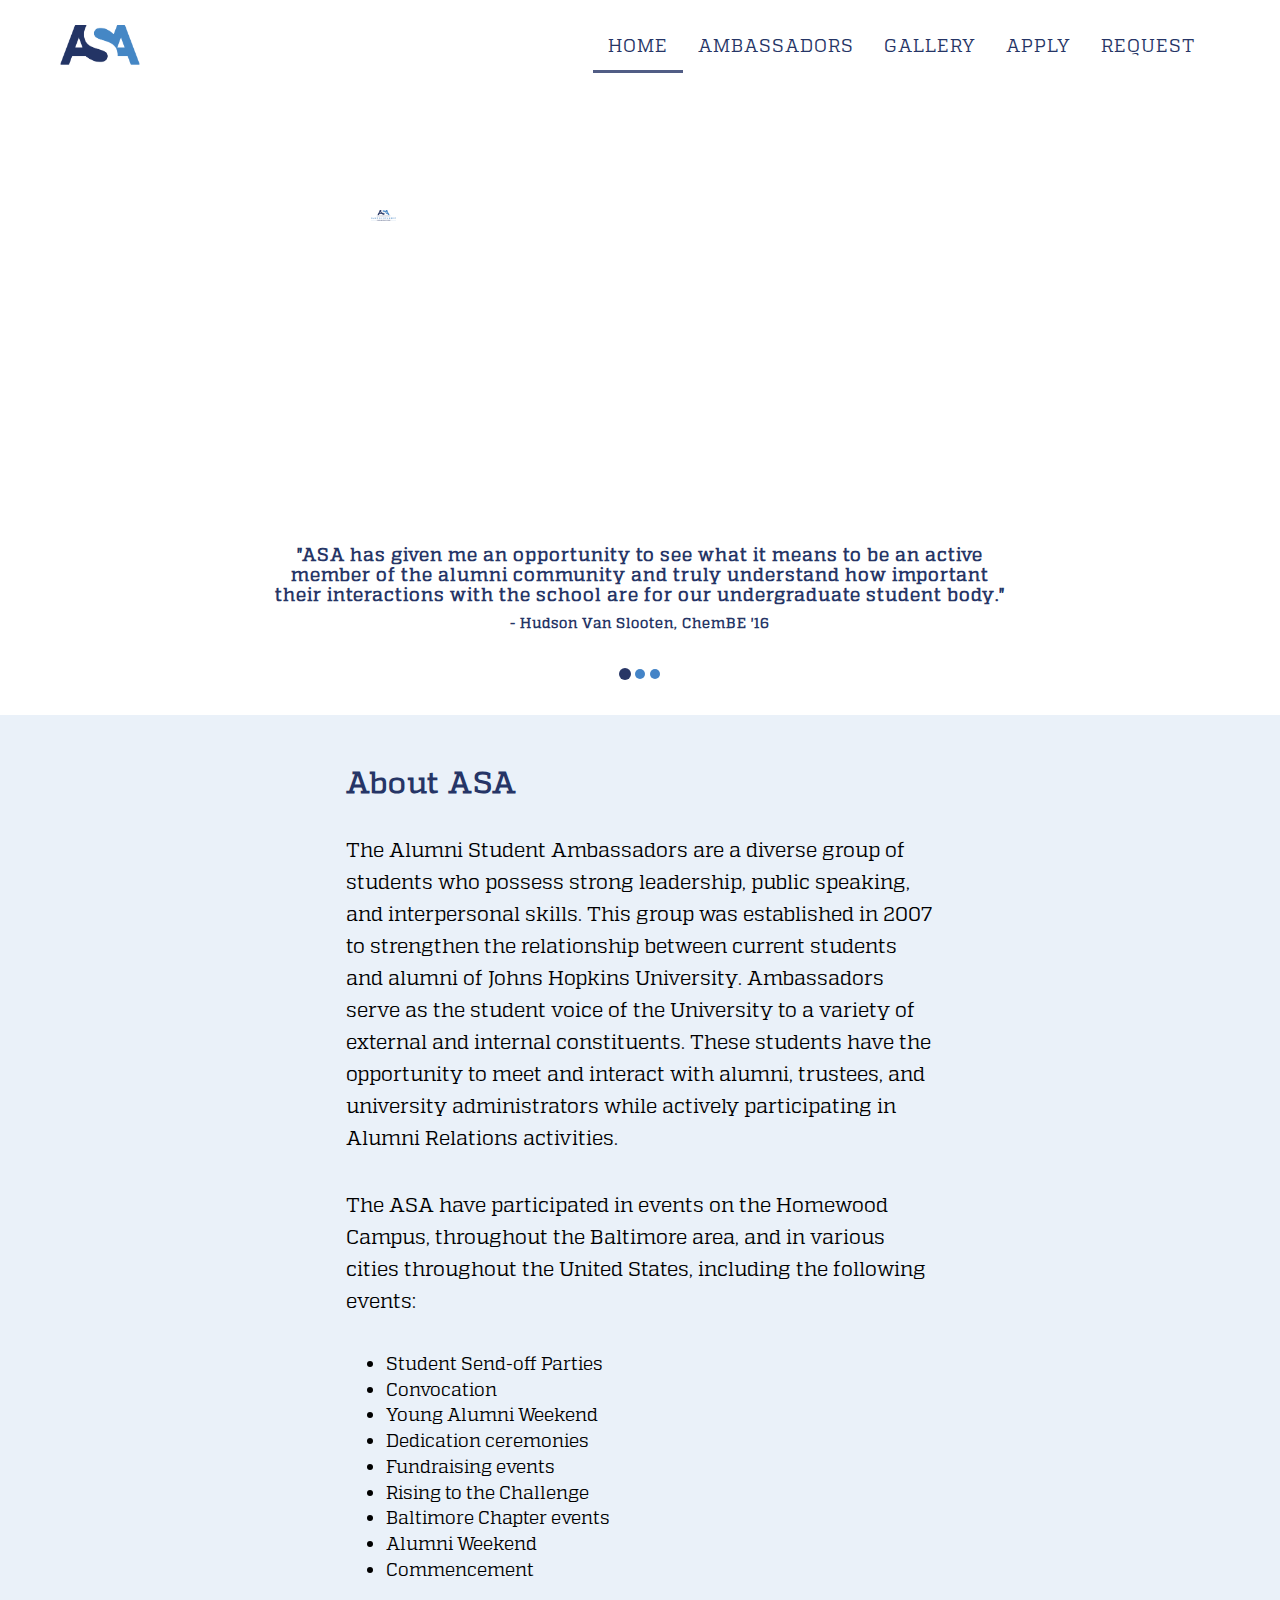
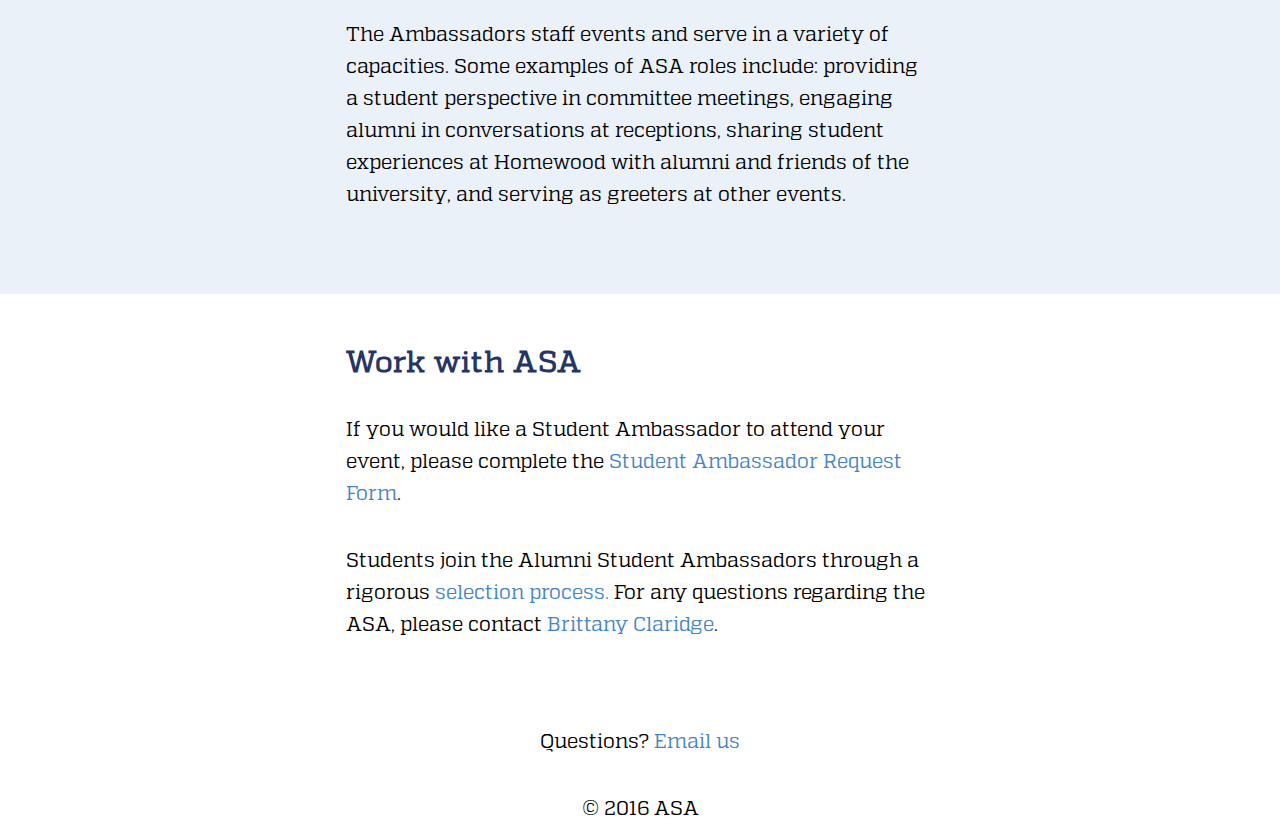
==== commit 912a722b: "added links to request form" ====
--- a/index.html
+++ b/index.html
@@ -50,6 +50,9 @@
                         </li>
                         <li>
                             <a class="page-scroll" href="apply.html">Apply</a>
+                        </li>
+                        <li>
+                            <a class="page-scroll" href="request.html">Request</a>
                         </li>
                     </ul>
                 </div>
@@ -129,7 +132,7 @@
             <div class="row">
                 <div class="col-lg-8 col-lg-offset-2">
 									<h2>Work with ASA</h2>
-											<p>If you would like a Student Ambassador to attend your event, please complete the <a href="https://secure.jhu.edu/form/asarequest" target="_blank">Student Ambassador Request Form</a>.</p>
+											<p>If you would like a Student Ambassador to attend your event, please complete the <a href="request.html">Student Ambassador Request Form</a>.</p>
                     <p>Students join the Alumni Student Ambassadors through a rigorous <a href=apply.html>selection process.</a> For any questions regarding the ASA, please contact <a href="mailto:bclaridge@jhu.edu?subject=ASA%20Inquiry">Brittany Claridge</a>.
                     </p>		
                 </div>
--- a/css/grayscale.css
+++ b/css/grayscale.css
@@ -680,4 +680,5 @@
 
 #end p{
     text-align: center;
-}+}
+
